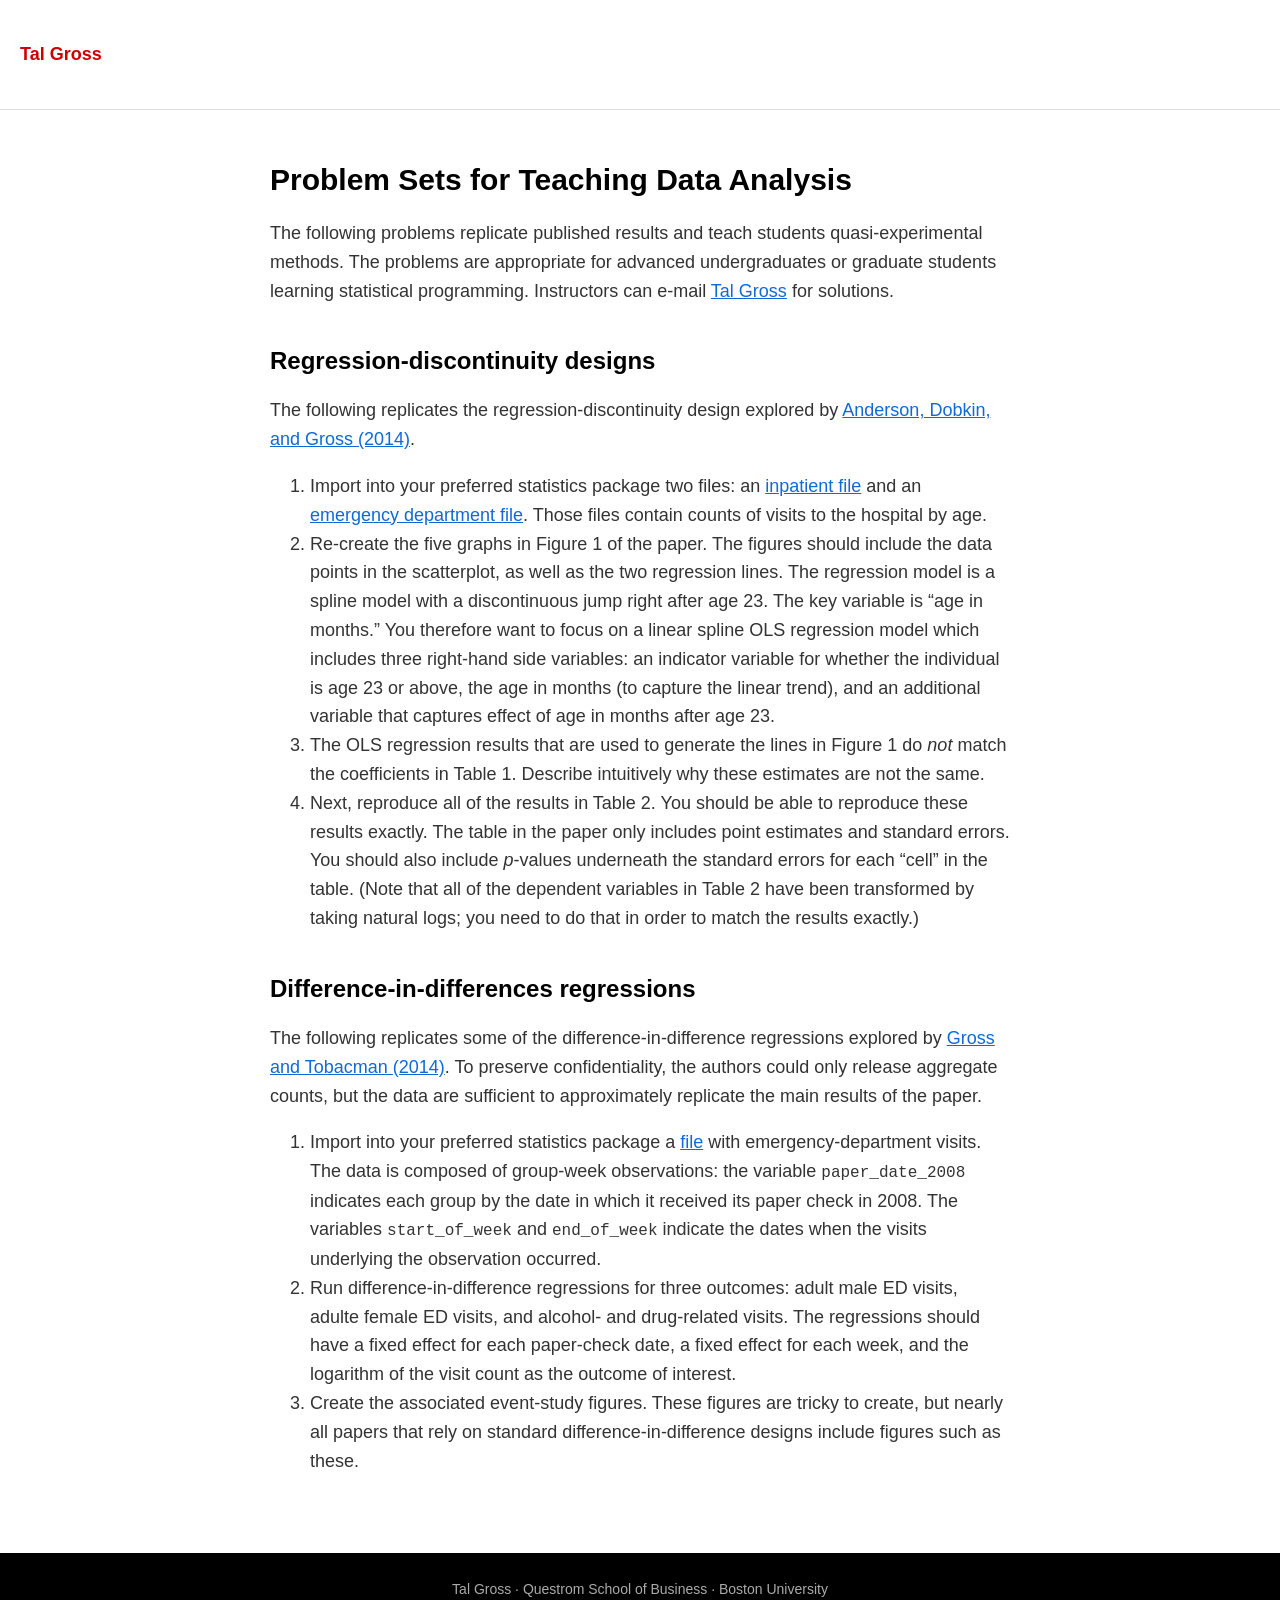
==== problem-sets.html @ 904182be "Initial version of personal website, moved from sites.bu.edu/talgross Co-Authored-By: Claude Opus 5." ====
<!DOCTYPE html>
<!-- Problem sets for teaching data analysis, with links to the data files in teaching/. -->
<html lang="en">
<head>
  <meta charset="utf-8">
  <meta name="viewport" content="width=device-width, initial-scale=1">
  <title>Problem Sets for Teaching Data Analysis | Tal Gross</title>
  <meta name="description" content="Problem sets that replicate published health economics results and teach quasi-experimental methods.">
  <link rel="stylesheet" href="style.css">
</head>
<body>

<header class="masthead">
  <a href="./">Tal Gross</a>
</header>

<main>

<h1>Problem Sets for Teaching Data Analysis</h1>

<p>The following problems replicate published results and teach students quasi-experimental methods. The problems are appropriate for advanced undergraduates or graduate students learning statistical programming. Instructors can e-mail <a href="./">Tal Gross</a> for solutions.</p>

<h2>Regression-discontinuity designs</h2>

<p>The following replicates the regression-discontinuity design explored by <a href="http://www.mitpressjournals.org/doi/abs/10.1162/REST_a_00378#.U2fmUK1dVqI">Anderson, Dobkin, and Gross (2014)</a>.</p>

<ol>
  <li>Import into your preferred statistics package two files: an <a href="teaching/P10_Inpatient_CSV_File.csv.zip">inpatient file</a> and an <a href="teaching/P03_ED_Analysis_File.csv.zip">emergency department file</a>. Those files contain counts of visits to the hospital by age.</li>
  <li>Re-create the five graphs in Figure 1 of the paper. The figures should include the data points in the scatterplot, as well as the two regression lines. The regression model is a spline model with a discontinuous jump right after age 23. The key variable is “age in months.” You therefore want to focus on a linear spline OLS regression model which includes three right-hand side variables: an indicator variable for whether the individual is age 23 or above, the age in months (to capture the linear trend), and an additional variable that captures effect of age in months after age 23.</li>
  <li>The OLS regression results that are used to generate the lines in Figure 1 do <em>not</em> match the coefficients in Table 1. Describe intuitively why these estimates are not the same.</li>
  <li>Next, reproduce all of the results in Table 2. You should be able to reproduce these results exactly. The table in the paper only includes point estimates and standard errors. You should also include <em>p</em>-values underneath the standard errors for each “cell” in the table. (Note that all of the dependent variables in Table 2 have been transformed by taking natural logs; you need to do that in order to match the results exactly.)</li>
</ol>

<h2>Difference-in-differences regressions</h2>

<p>The following replicates some of the difference-in-difference regressions explored by <a href="http://jhr.uwpress.org/content/49/2/424.abstract">Gross and Tobacman (2014)</a>. To preserve confidentiality, the authors could only release aggregate counts, but the data are sufficient to approximately replicate the main results of the paper.</p>

<ol>
  <li>Import into your preferred statistics package a <a href="teaching/simplified-gross-tobacman-ed-data.csv.zip">file</a> with emergency-department visits. The data is composed of group-week observations: the variable <code>paper_date_2008</code> indicates each group by the date in which it received its paper check in 2008. The variables <code>start_of_week</code> and <code>end_of_week</code> indicate the dates when the visits underlying the observation occurred.</li>
  <li>Run difference-in-difference regressions for three outcomes: adult male ED visits, adulte female ED visits, and alcohol- and drug-related visits. The regressions should have a fixed effect for each paper-check date, a fixed effect for each week, and the logarithm of the visit count as the outcome of interest.</li>
  <li>Create the associated event-study figures. These figures are tricky to create, but nearly all papers that rely on standard difference-in-difference designs include figures such as these.</li>
</ol>

</main>

<footer>Tal Gross &middot; Questrom School of Business &middot; Boston University</footer>

</body>
</html>
---- style.css ----
/* Styles for Tal Gross's personal site. Mimics the look of the old BU WordPress theme. */

:root {
  --text: #333;
  --heading: #000;
  --link: #0f69d7;
  --link-visited: #7337af;
  --rule: #ddd;
  --bu-red: #cc0000;
  --sans: "Helvetica Neue", Helvetica, Arial, sans-serif;
}

body {
  margin: 0;
  background: #fff;
  color: var(--text);
  font-family: var(--sans);
  font-size: 18px;
  line-height: 1.6;
}

a { color: var(--link); }
a:visited { color: var(--link-visited); }
a:hover { text-decoration: none; }

/* Top banner with the site name */
.masthead {
  border-bottom: 1px solid var(--rule);
}
.masthead a {
  display: block;
  padding: 40px 20px;
  font-family: var(--sans);
  font-size: 18px;
  font-weight: bold;
  color: var(--bu-red);
  text-decoration: none;
}

main {
  max-width: 740px;
  margin: 0 auto;
  padding: 30px 20px 60px;
}

h1, h2, h4 { color: var(--heading); line-height: 1.3; }
h1 { font-size: 30px; }
h2 { font-size: 24px; margin-top: 40px; }
h4 { font-size: 23px; margin: 40px 0 25px; }

.headshot {
  float: right;
  width: 178px;
  margin: 0 0 20px 20px;
}

/* Each publication: main citation, then indented notes (NBER version, media, awards) */
.paper { margin-bottom: 25px; }
.paper p { margin: 0; }
.paper .note { padding-left: 2em; }

code { font-size: 16px; }

/* Black BU-style footer */
footer {
  background: #000;
  color: #aaa;
  font-family: var(--sans);
  font-size: 14px;
  text-align: center;
  padding: 25px 20px;
}

@media (max-width: 600px) {
  body { font-size: 17px; }
  .masthead a { padding: 25px 16px; }
  main { padding: 20px 16px 40px; }
  .headshot { width: 120px; }
}
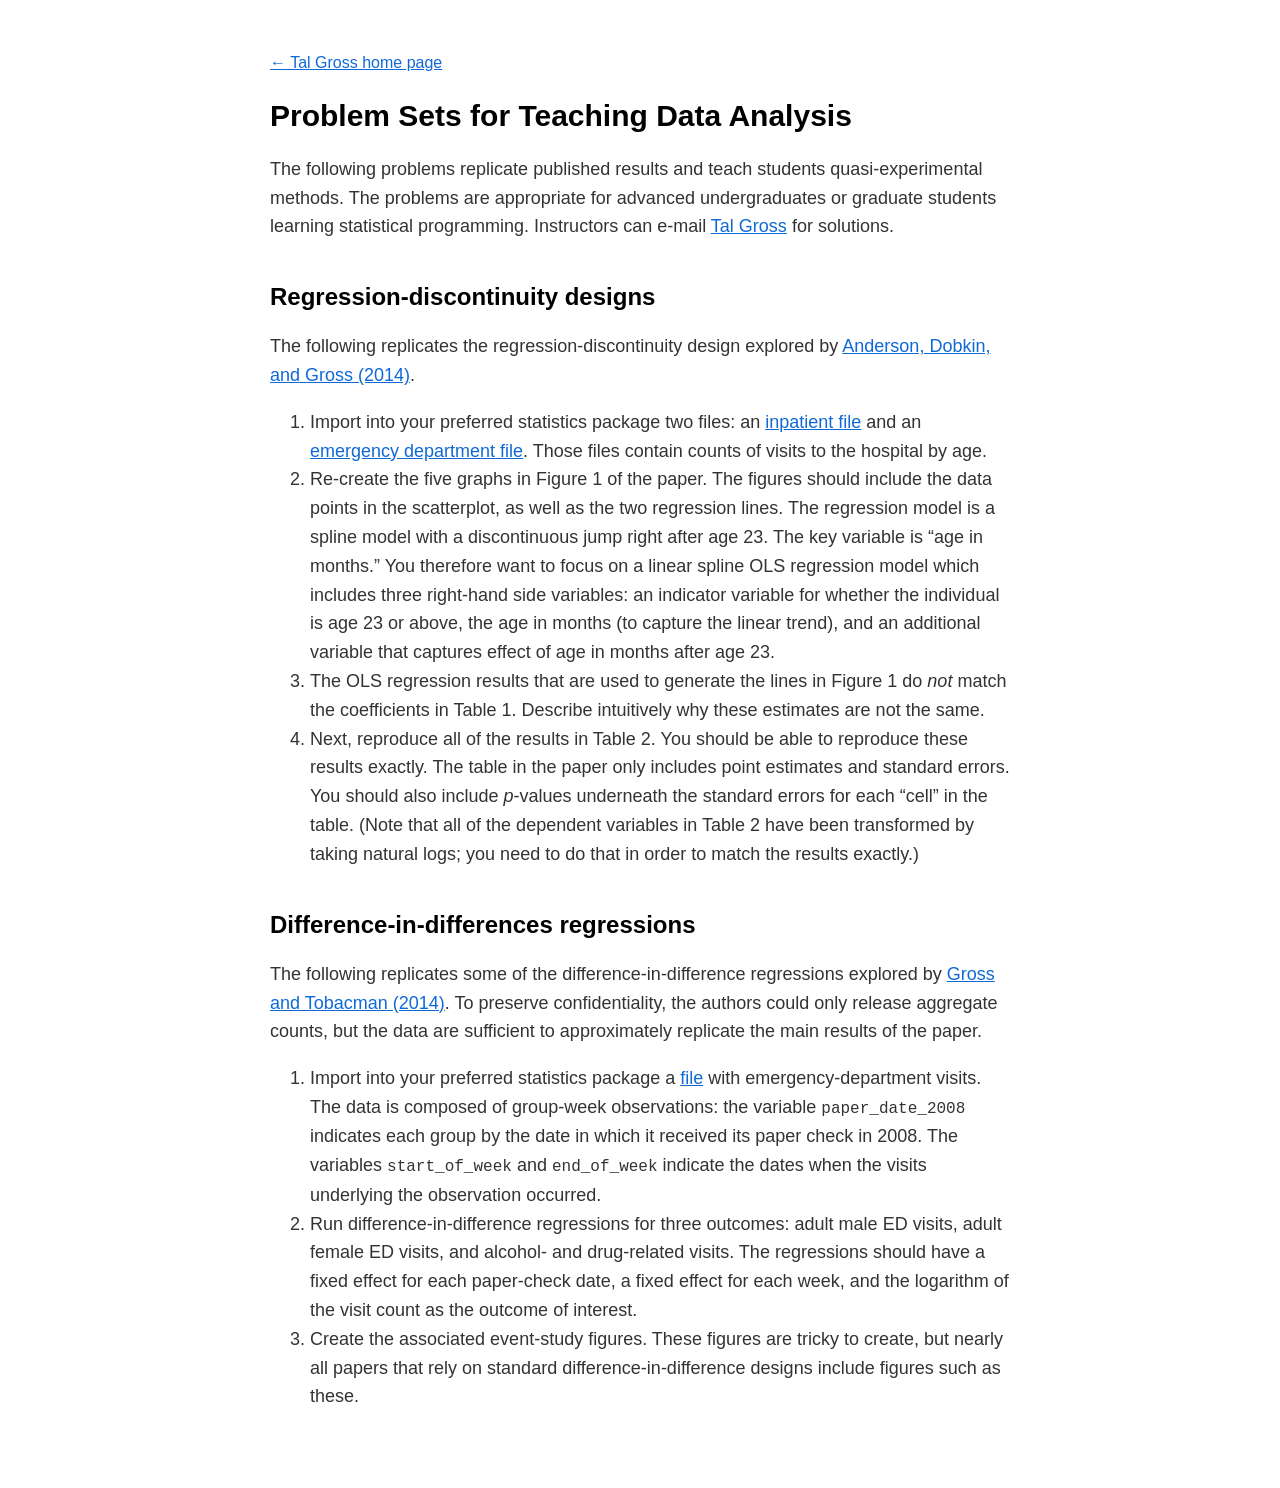
==== commit f68323e3: "Restyle header and photo, use DOI links, add link previews, favicon, and 404 page - Remove banner an" ====
--- a/problem-sets.html
+++ b/problem-sets.html
@@ -6,23 +6,28 @@
   <meta name="viewport" content="width=device-width, initial-scale=1">
   <title>Problem Sets for Teaching Data Analysis | Tal Gross</title>
   <meta name="description" content="Problem sets that replicate published health economics results and teach quasi-experimental methods.">
+  <link rel="icon" href="/favicon.svg" type="image/svg+xml">
+  <meta property="og:type" content="website">
+  <meta property="og:title" content="Problem Sets for Teaching Data Analysis | Tal Gross">
+  <meta property="og:description" content="Problem sets that replicate published health economics results and teach quasi-experimental methods.">
+  <meta property="og:url" content="https://talgross.com/problem-sets.html">
+  <meta property="og:image" content="https://talgross.com/images/tal-gross.jpeg">
+  <meta name="twitter:card" content="summary">
   <link rel="stylesheet" href="style.css">
 </head>
 <body>
 
-<header class="masthead">
-  <a href="./">Tal Gross</a>
-</header>
+<main>
 
-<main>
+<p class="home-link"><a href="./">&larr; Tal Gross home page</a></p>
 
 <h1>Problem Sets for Teaching Data Analysis</h1>
 
-<p>The following problems replicate published results and teach students quasi-experimental methods. The problems are appropriate for advanced undergraduates or graduate students learning statistical programming. Instructors can e-mail <a href="./">Tal Gross</a> for solutions.</p>
+<p>The following problems replicate published results and teach students quasi-experimental methods. The problems are appropriate for advanced undergraduates or graduate students learning statistical programming. Instructors can e-mail <a href="mailto:talgross@bu.edu">Tal Gross</a> for solutions.</p>
 
 <h2>Regression-discontinuity designs</h2>
 
-<p>The following replicates the regression-discontinuity design explored by <a href="http://www.mitpressjournals.org/doi/abs/10.1162/REST_a_00378#.U2fmUK1dVqI">Anderson, Dobkin, and Gross (2014)</a>.</p>
+<p>The following replicates the regression-discontinuity design explored by <a href="https://doi.org/10.1162/rest_a_00378">Anderson, Dobkin, and Gross (2014)</a>.</p>
 
 <ol>
   <li>Import into your preferred statistics package two files: an <a href="teaching/P10_Inpatient_CSV_File.csv.zip">inpatient file</a> and an <a href="teaching/P03_ED_Analysis_File.csv.zip">emergency department file</a>. Those files contain counts of visits to the hospital by age.</li>
@@ -33,17 +38,15 @@
 
 <h2>Difference-in-differences regressions</h2>
 
-<p>The following replicates some of the difference-in-difference regressions explored by <a href="http://jhr.uwpress.org/content/49/2/424.abstract">Gross and Tobacman (2014)</a>. To preserve confidentiality, the authors could only release aggregate counts, but the data are sufficient to approximately replicate the main results of the paper.</p>
+<p>The following replicates some of the difference-in-difference regressions explored by <a href="https://doi.org/10.3368/jhr.49.2.424">Gross and Tobacman (2014)</a>. To preserve confidentiality, the authors could only release aggregate counts, but the data are sufficient to approximately replicate the main results of the paper.</p>
 
 <ol>
   <li>Import into your preferred statistics package a <a href="teaching/simplified-gross-tobacman-ed-data.csv.zip">file</a> with emergency-department visits. The data is composed of group-week observations: the variable <code>paper_date_2008</code> indicates each group by the date in which it received its paper check in 2008. The variables <code>start_of_week</code> and <code>end_of_week</code> indicate the dates when the visits underlying the observation occurred.</li>
-  <li>Run difference-in-difference regressions for three outcomes: adult male ED visits, adulte female ED visits, and alcohol- and drug-related visits. The regressions should have a fixed effect for each paper-check date, a fixed effect for each week, and the logarithm of the visit count as the outcome of interest.</li>
+  <li>Run difference-in-difference regressions for three outcomes: adult male ED visits, adult female ED visits, and alcohol- and drug-related visits. The regressions should have a fixed effect for each paper-check date, a fixed effect for each week, and the logarithm of the visit count as the outcome of interest.</li>
   <li>Create the associated event-study figures. These figures are tricky to create, but nearly all papers that rely on standard difference-in-difference designs include figures such as these.</li>
 </ol>
 
 </main>
 
-<footer>Tal Gross &middot; Questrom School of Business &middot; Boston University</footer>
-
 </body>
 </html>
--- a/style.css
+++ b/style.css
@@ -6,7 +6,6 @@
   --link: #0f69d7;
   --link-visited: #7337af;
   --rule: #ddd;
-  --bu-red: #cc0000;
   --sans: "Helvetica Neue", Helvetica, Arial, sans-serif;
 }
 
@@ -23,24 +22,10 @@
 a:visited { color: var(--link-visited); }
 a:hover { text-decoration: none; }
 
-/* Top banner with the site name */
-.masthead {
-  border-bottom: 1px solid var(--rule);
-}
-.masthead a {
-  display: block;
-  padding: 40px 20px;
-  font-family: var(--sans);
-  font-size: 18px;
-  font-weight: bold;
-  color: var(--bu-red);
-  text-decoration: none;
-}
-
 main {
   max-width: 740px;
   margin: 0 auto;
-  padding: 30px 20px 60px;
+  padding: 50px 20px 60px;
 }
 
 h1, h2, h4 { color: var(--heading); line-height: 1.3; }
@@ -48,10 +33,16 @@
 h2 { font-size: 24px; margin-top: 40px; }
 h4 { font-size: 23px; margin: 40px 0 25px; }
 
+/* Contact lines on the left, photo beside them, vertically centered */
+.contact {
+  display: flex;
+  justify-content: space-between;
+  align-items: center;
+  gap: 20px;
+}
 .headshot {
-  float: right;
-  width: 178px;
-  margin: 0 0 20px 20px;
+  width: 220px;
+  margin-right: 50px;
 }
 
 /* Each publication: main citation, then indented notes (NBER version, media, awards) */
@@ -61,19 +52,10 @@
 
 code { font-size: 16px; }
 
-/* Black BU-style footer */
-footer {
-  background: #000;
-  color: #aaa;
-  font-family: var(--sans);
-  font-size: 14px;
-  text-align: center;
-  padding: 25px 20px;
-}
+.home-link { font-size: 16px; margin-top: 0; }
 
 @media (max-width: 600px) {
   body { font-size: 17px; }
-  .masthead a { padding: 25px 16px; }
   main { padding: 20px 16px 40px; }
-  .headshot { width: 120px; }
+  .headshot { width: 130px; margin-right: 0; }
 }
